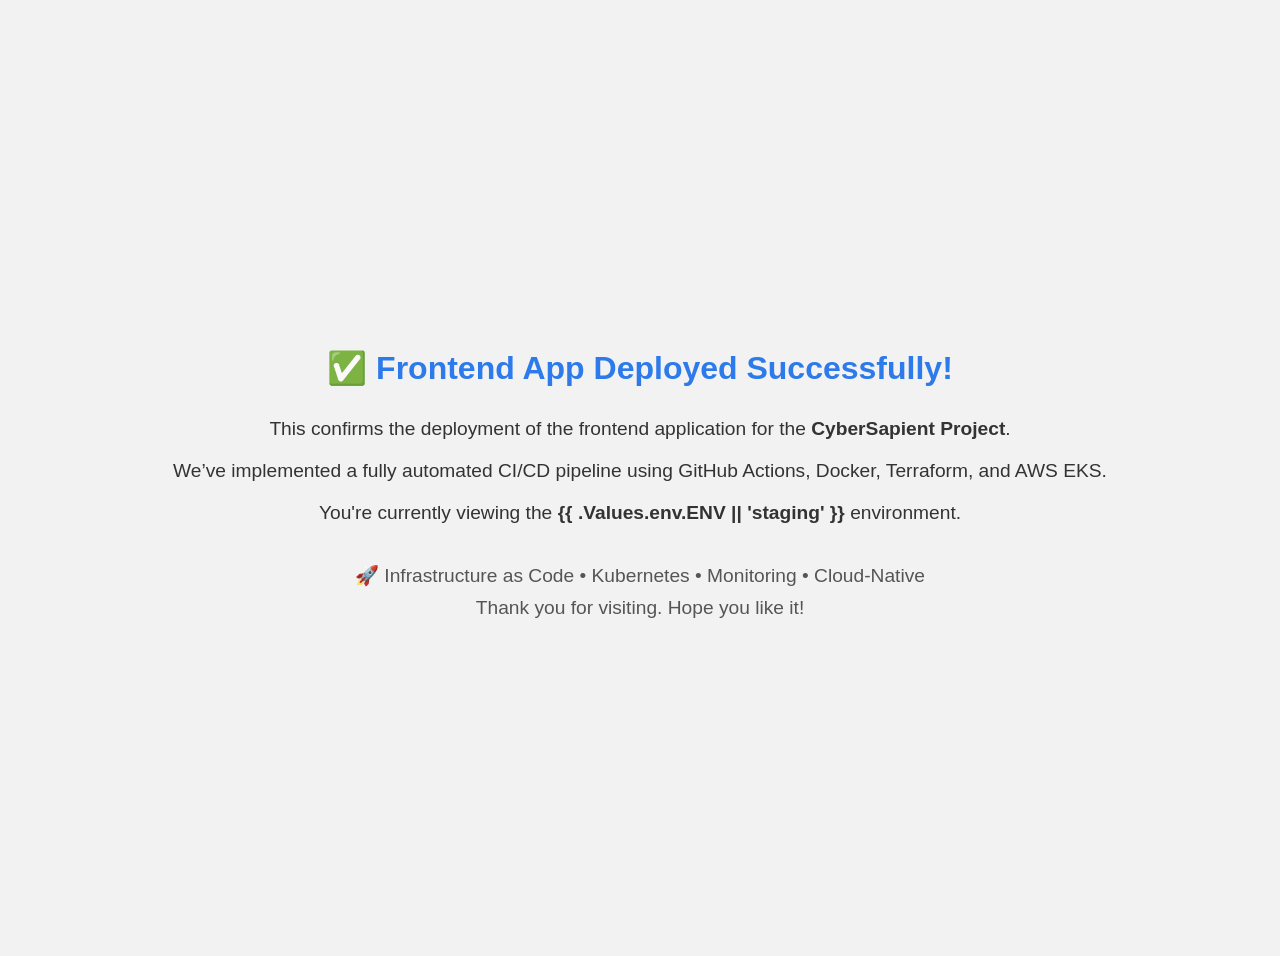
==== frontend/index.html @ 5919ce14 "pushing image to ECR" ====
<!DOCTYPE html>
<html lang="en">
<head>
  <meta charset="UTF-8" />
  <meta name="viewport" content="width=device-width, initial-scale=1.0"/>
  <title>CyberSapient DevOps Deployment</title>
  <style>
    body {
      font-family: 'Segoe UI', sans-serif;
      display: flex;
      flex-direction: column;
      justify-content: center;
      align-items: center;
      height: 100vh;
      background: #f2f2f2;
      color: #333;
      padding: 20px;
      text-align: center;
    }
    h1 {
      font-size: 2rem;
      color: #2d7aeb;
    }
    p {
      font-size: 1.2rem;
      margin: 10px 0;
    }
    .tech-stack {
      margin-top: 20px;
      font-size: 1rem;
      color: #555;
    }
  </style>
</head>
<body>
  <h1>✅ Frontend App Deployed Successfully!</h1>
  <p>This confirms the deployment of the frontend application for the <strong>CyberSapient Project</strong>.</p>
  <p>We’ve implemented a fully automated CI/CD pipeline using GitHub Actions, Docker, Terraform, and AWS EKS.</p>
  <p>You're currently viewing the <strong><span id="env-name">[ENV]</span></strong> environment.</p>
  <div class="tech-stack">
    <p>🚀 Infrastructure as Code • Kubernetes • Monitoring • Cloud-Native</p>
    <p>Thank you for visiting. Hope you like it!</p>
  </div>

  <script>
    // You can inject environment name from Helm ConfigMap or env var
    document.getElementById('env-name').textContent = "{{ .Values.env.ENV || 'staging' }}";
  </script>
</body>
</html>
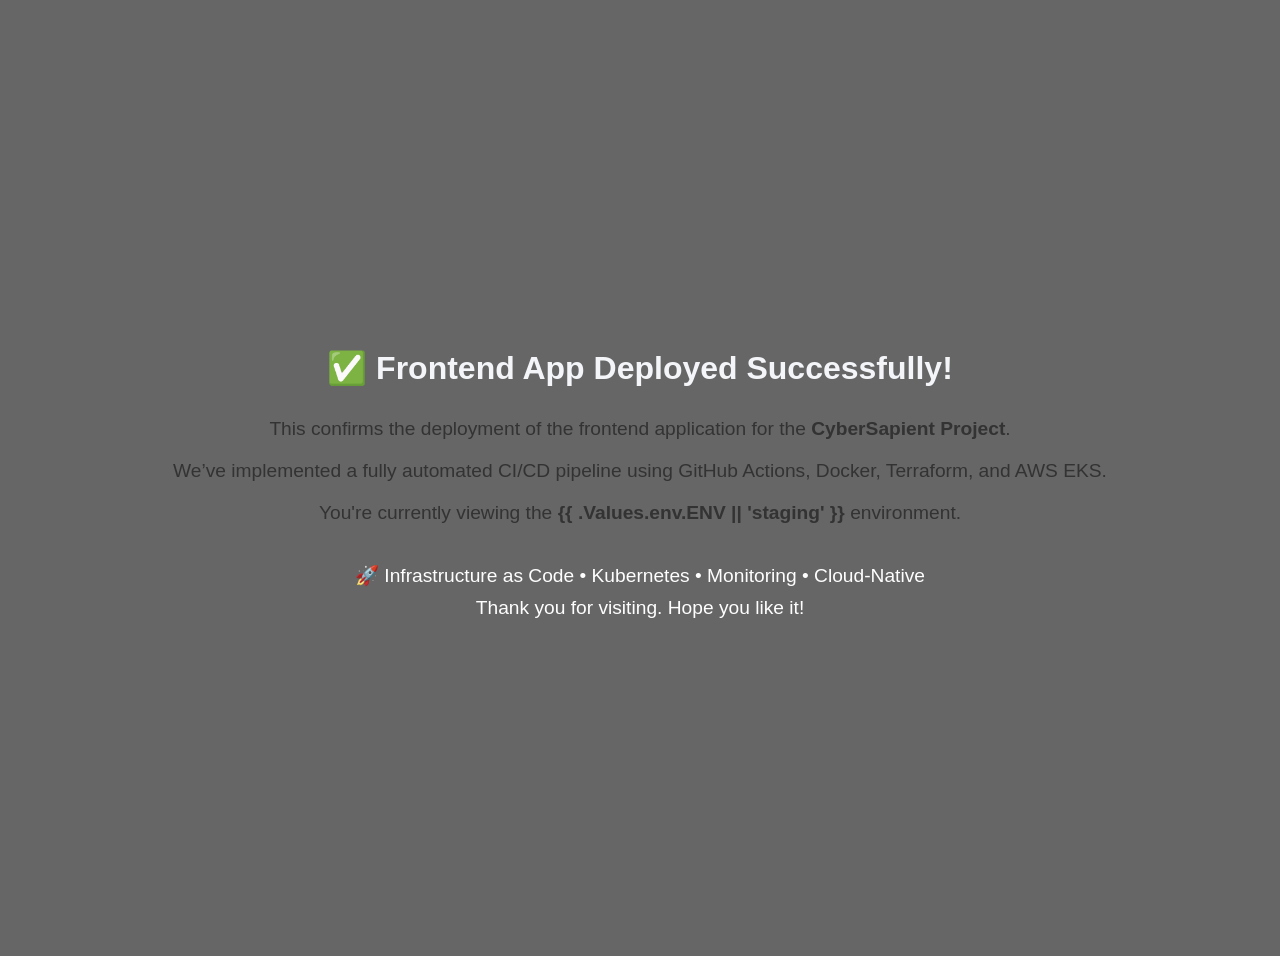
==== commit 21570248: "docker" ====
--- a/frontend/index.html
+++ b/frontend/index.html
@@ -12,14 +12,16 @@
       justify-content: center;
       align-items: center;
       height: 100vh;
-      background: #f2f2f2;
+      background: 
+        linear-gradient(rgba(0, 0, 0, 0.6), rgba(0, 0, 0, 0.6)),
+        url('dubai-bg.png') no-repeat center center / cover;
       color: #333;
       padding: 20px;
       text-align: center;
     }
     h1 {
       font-size: 2rem;
-      color: #2d7aeb;
+      color: #f4f5f8;
     }
     p {
       font-size: 1.2rem;
@@ -28,7 +30,7 @@
     .tech-stack {
       margin-top: 20px;
       font-size: 1rem;
-      color: #555;
+      color: #fefefe;
     }
   </style>
 </head>
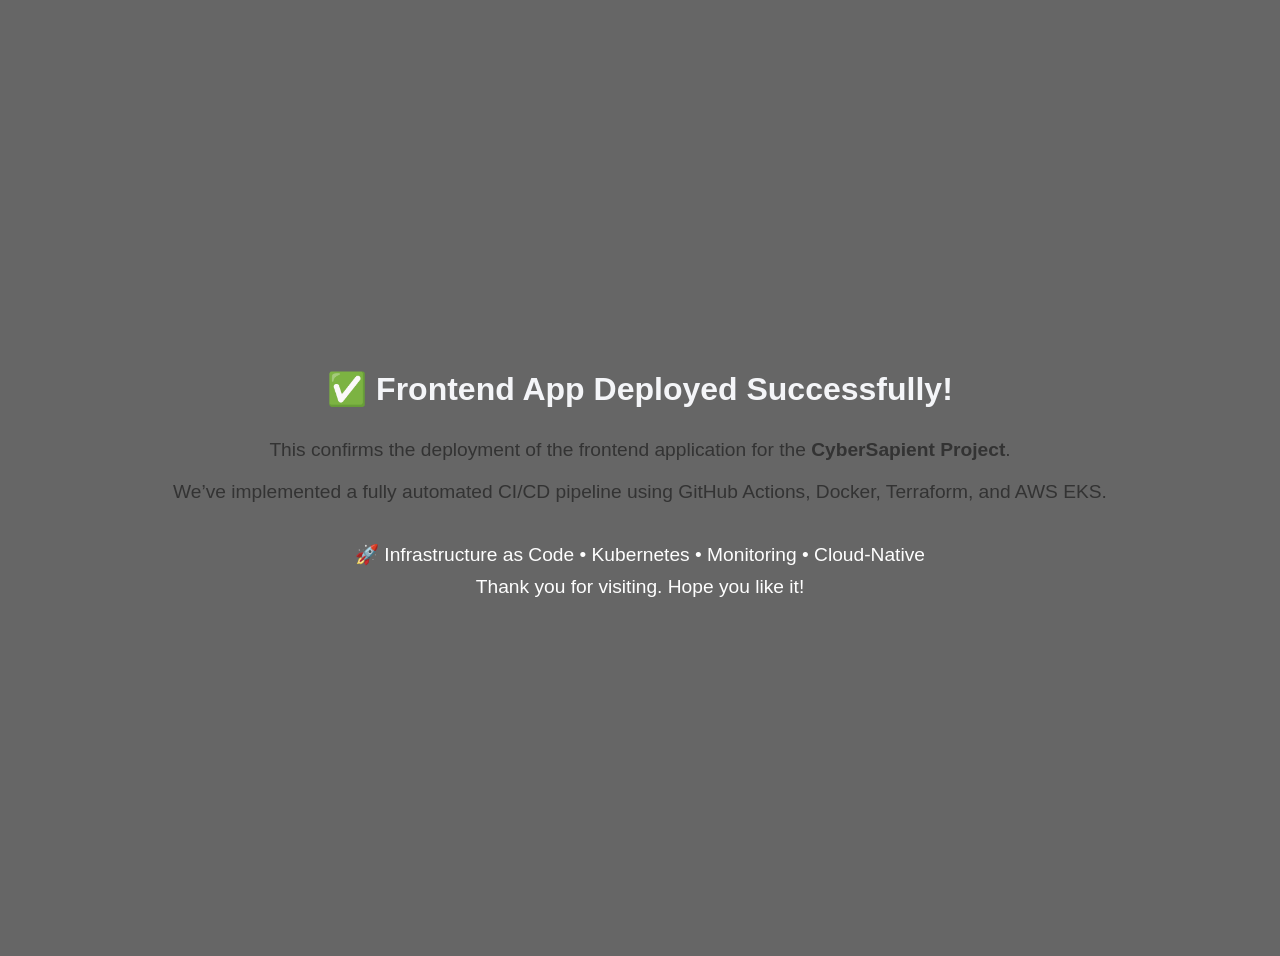
==== commit 8e15ed43: "terraform" ====
--- a/frontend/index.html
+++ b/frontend/index.html
@@ -38,7 +38,6 @@
   <h1>✅ Frontend App Deployed Successfully!</h1>
   <p>This confirms the deployment of the frontend application for the <strong>CyberSapient Project</strong>.</p>
   <p>We’ve implemented a fully automated CI/CD pipeline using GitHub Actions, Docker, Terraform, and AWS EKS.</p>
-  <p>You're currently viewing the <strong><span id="env-name">[ENV]</span></strong> environment.</p>
   <div class="tech-stack">
     <p>🚀 Infrastructure as Code • Kubernetes • Monitoring • Cloud-Native</p>
     <p>Thank you for visiting. Hope you like it!</p>
